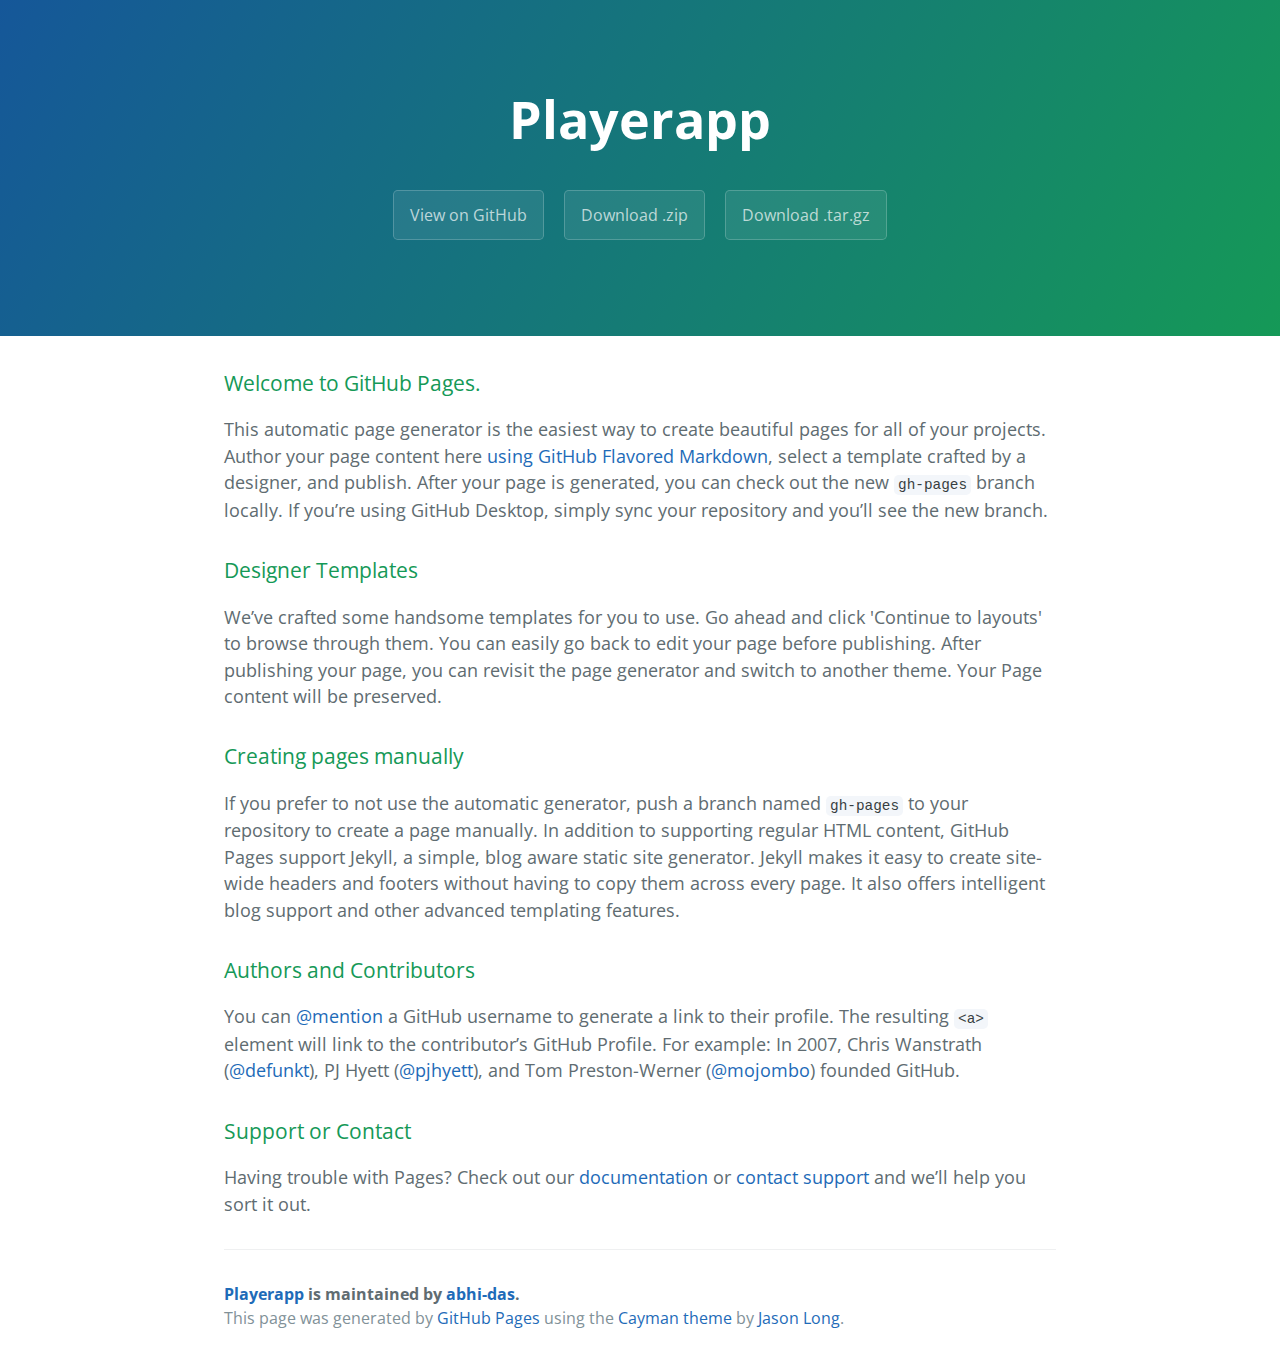
==== index.html @ 05977682 "Create gh-pages branch via GitHub" ====
<!DOCTYPE html>
<html lang="en-us">
  <head>
    <meta charset="UTF-8">
    <title>Playerapp by abhi-das</title>
    <meta name="viewport" content="width=device-width, initial-scale=1">
    <link rel="stylesheet" type="text/css" href="stylesheets/normalize.css" media="screen">
    <link href='https://fonts.googleapis.com/css?family=Open+Sans:400,700' rel='stylesheet' type='text/css'>
    <link rel="stylesheet" type="text/css" href="stylesheets/stylesheet.css" media="screen">
    <link rel="stylesheet" type="text/css" href="stylesheets/github-light.css" media="screen">
  </head>
  <body>
    <section class="page-header">
      <h1 class="project-name">Playerapp</h1>
      <h2 class="project-tagline"></h2>
      <a href="https://github.com/abhi-das/playerapp" class="btn">View on GitHub</a>
      <a href="https://github.com/abhi-das/playerapp/zipball/master" class="btn">Download .zip</a>
      <a href="https://github.com/abhi-das/playerapp/tarball/master" class="btn">Download .tar.gz</a>
    </section>

    <section class="main-content">
      <h3>
<a id="welcome-to-github-pages" class="anchor" href="#welcome-to-github-pages" aria-hidden="true"><span class="octicon octicon-link"></span></a>Welcome to GitHub Pages.</h3>

<p>This automatic page generator is the easiest way to create beautiful pages for all of your projects. Author your page content here <a href="https://guides.github.com/features/mastering-markdown/">using GitHub Flavored Markdown</a>, select a template crafted by a designer, and publish. After your page is generated, you can check out the new <code>gh-pages</code> branch locally. If you’re using GitHub Desktop, simply sync your repository and you’ll see the new branch.</p>

<h3>
<a id="designer-templates" class="anchor" href="#designer-templates" aria-hidden="true"><span class="octicon octicon-link"></span></a>Designer Templates</h3>

<p>We’ve crafted some handsome templates for you to use. Go ahead and click 'Continue to layouts' to browse through them. You can easily go back to edit your page before publishing. After publishing your page, you can revisit the page generator and switch to another theme. Your Page content will be preserved.</p>

<h3>
<a id="creating-pages-manually" class="anchor" href="#creating-pages-manually" aria-hidden="true"><span class="octicon octicon-link"></span></a>Creating pages manually</h3>

<p>If you prefer to not use the automatic generator, push a branch named <code>gh-pages</code> to your repository to create a page manually. In addition to supporting regular HTML content, GitHub Pages support Jekyll, a simple, blog aware static site generator. Jekyll makes it easy to create site-wide headers and footers without having to copy them across every page. It also offers intelligent blog support and other advanced templating features.</p>

<h3>
<a id="authors-and-contributors" class="anchor" href="#authors-and-contributors" aria-hidden="true"><span class="octicon octicon-link"></span></a>Authors and Contributors</h3>

<p>You can <a href="https://github.com/blog/821" class="user-mention">@mention</a> a GitHub username to generate a link to their profile. The resulting <code>&lt;a&gt;</code> element will link to the contributor’s GitHub Profile. For example: In 2007, Chris Wanstrath (<a href="https://github.com/defunkt" class="user-mention">@defunkt</a>), PJ Hyett (<a href="https://github.com/pjhyett" class="user-mention">@pjhyett</a>), and Tom Preston-Werner (<a href="https://github.com/mojombo" class="user-mention">@mojombo</a>) founded GitHub.</p>

<h3>
<a id="support-or-contact" class="anchor" href="#support-or-contact" aria-hidden="true"><span class="octicon octicon-link"></span></a>Support or Contact</h3>

<p>Having trouble with Pages? Check out our <a href="https://help.github.com/pages">documentation</a> or <a href="https://github.com/contact">contact support</a> and we’ll help you sort it out.</p>

      <footer class="site-footer">
        <span class="site-footer-owner"><a href="https://github.com/abhi-das/playerapp">Playerapp</a> is maintained by <a href="https://github.com/abhi-das">abhi-das</a>.</span>

        <span class="site-footer-credits">This page was generated by <a href="https://pages.github.com">GitHub Pages</a> using the <a href="https://github.com/jasonlong/cayman-theme">Cayman theme</a> by <a href="https://twitter.com/jasonlong">Jason Long</a>.</span>
      </footer>

    </section>

  
  </body>
</html>
---- stylesheets/stylesheet.css ----
* {
  box-sizing: border-box; }

body {
  padding: 0;
  margin: 0;
  font-family: "Open Sans", "Helvetica Neue", Helvetica, Arial, sans-serif;
  font-size: 16px;
  line-height: 1.5;
  color: #606c71; }

a {
  color: #1e6bb8;
  text-decoration: none; }
  a:hover {
    text-decoration: underline; }

.btn {
  display: inline-block;
  margin-bottom: 1rem;
  color: rgba(255, 255, 255, 0.7);
  background-color: rgba(255, 255, 255, 0.08);
  border-color: rgba(255, 255, 255, 0.2);
  border-style: solid;
  border-width: 1px;
  border-radius: 0.3rem;
  transition: color 0.2s, background-color 0.2s, border-color 0.2s; }
  .btn + .btn {
    margin-left: 1rem; }

.btn:hover {
  color: rgba(255, 255, 255, 0.8);
  text-decoration: none;
  background-color: rgba(255, 255, 255, 0.2);
  border-color: rgba(255, 255, 255, 0.3); }

@media screen and (min-width: 64em) {
  .btn {
    padding: 0.75rem 1rem; } }

@media screen and (min-width: 42em) and (max-width: 64em) {
  .btn {
    padding: 0.6rem 0.9rem;
    font-size: 0.9rem; } }

@media screen and (max-width: 42em) {
  .btn {
    display: block;
    width: 100%;
    padding: 0.75rem;
    font-size: 0.9rem; }
    .btn + .btn {
      margin-top: 1rem;
      margin-left: 0; } }

.page-header {
  color: #fff;
  text-align: center;
  background-color: #159957;
  background-image: linear-gradient(120deg, #155799, #159957); }

@media screen and (min-width: 64em) {
  .page-header {
    padding: 5rem 6rem; } }

@media screen and (min-width: 42em) and (max-width: 64em) {
  .page-header {
    padding: 3rem 4rem; } }

@media screen and (max-width: 42em) {
  .page-header {
    padding: 2rem 1rem; } }

.project-name {
  margin-top: 0;
  margin-bottom: 0.1rem; }

@media screen and (min-width: 64em) {
  .project-name {
    font-size: 3.25rem; } }

@media screen and (min-width: 42em) and (max-width: 64em) {
  .project-name {
    font-size: 2.25rem; } }

@media screen and (max-width: 42em) {
  .project-name {
    font-size: 1.75rem; } }

.project-tagline {
  margin-bottom: 2rem;
  font-weight: normal;
  opacity: 0.7; }

@media screen and (min-width: 64em) {
  .project-tagline {
    font-size: 1.25rem; } }

@media screen and (min-width: 42em) and (max-width: 64em) {
  .project-tagline {
    font-size: 1.15rem; } }

@media screen and (max-width: 42em) {
  .project-tagline {
    font-size: 1rem; } }

.main-content :first-child {
  margin-top: 0; }
.main-content img {
  max-width: 100%; }
.main-content h1, .main-content h2, .main-content h3, .main-content h4, .main-content h5, .main-content h6 {
  margin-top: 2rem;
  margin-bottom: 1rem;
  font-weight: normal;
  color: #159957; }
.main-content p {
  margin-bottom: 1em; }
.main-content code {
  padding: 2px 4px;
  font-family: Consolas, "Liberation Mono", Menlo, Courier, monospace;
  font-size: 0.9rem;
  color: #383e41;
  background-color: #f3f6fa;
  border-radius: 0.3rem; }
.main-content pre {
  padding: 0.8rem;
  margin-top: 0;
  margin-bottom: 1rem;
  font: 1rem Consolas, "Liberation Mono", Menlo, Courier, monospace;
  color: #567482;
  word-wrap: normal;
  background-color: #f3f6fa;
  border: solid 1px #dce6f0;
  border-radius: 0.3rem; }
  .main-content pre > code {
    padding: 0;
    margin: 0;
    font-size: 0.9rem;
    color: #567482;
    word-break: normal;
    white-space: pre;
    background: transparent;
    border: 0; }
.main-content .highlight {
  margin-bottom: 1rem; }
  .main-content .highlight pre {
    margin-bottom: 0;
    word-break: normal; }
.main-content .highlight pre, .main-content pre {
  padding: 0.8rem;
  overflow: auto;
  font-size: 0.9rem;
  line-height: 1.45;
  border-radius: 0.3rem; }
.main-content pre code, .main-content pre tt {
  display: inline;
  max-width: initial;
  padding: 0;
  margin: 0;
  overflow: initial;
  line-height: inherit;
  word-wrap: normal;
  background-color: transparent;
  border: 0; }
  .main-content pre code:before, .main-content pre code:after, .main-content pre tt:before, .main-content pre tt:after {
    content: normal; }
.main-content ul, .main-content ol {
  margin-top: 0; }
.main-content blockquote {
  padding: 0 1rem;
  margin-left: 0;
  color: #819198;
  border-left: 0.3rem solid #dce6f0; }
  .main-content blockquote > :first-child {
    margin-top: 0; }
  .main-content blockquote > :last-child {
    margin-bottom: 0; }
.main-content table {
  display: block;
  width: 100%;
  overflow: auto;
  word-break: normal;
  word-break: keep-all; }
  .main-content table th {
    font-weight: bold; }
  .main-content table th, .main-content table td {
    padding: 0.5rem 1rem;
    border: 1px solid #e9ebec; }
.main-content dl {
  padding: 0; }
  .main-content dl dt {
    padding: 0;
    margin-top: 1rem;
    font-size: 1rem;
    font-weight: bold; }
  .main-content dl dd {
    padding: 0;
    margin-bottom: 1rem; }
.main-content hr {
  height: 2px;
  padding: 0;
  margin: 1rem 0;
  background-color: #eff0f1;
  border: 0; }

@media screen and (min-width: 64em) {
  .main-content {
    max-width: 64rem;
    padding: 2rem 6rem;
    margin: 0 auto;
    font-size: 1.1rem; } }

@media screen and (min-width: 42em) and (max-width: 64em) {
  .main-content {
    padding: 2rem 4rem;
    font-size: 1.1rem; } }

@media screen and (max-width: 42em) {
  .main-content {
    padding: 2rem 1rem;
    font-size: 1rem; } }

.site-footer {
  padding-top: 2rem;
  margin-top: 2rem;
  border-top: solid 1px #eff0f1; }

.site-footer-owner {
  display: block;
  font-weight: bold; }

.site-footer-credits {
  color: #819198; }

@media screen and (min-width: 64em) {
  .site-footer {
    font-size: 1rem; } }

@media screen and (min-width: 42em) and (max-width: 64em) {
  .site-footer {
    font-size: 1rem; } }

@media screen and (max-width: 42em) {
  .site-footer {
    font-size: 0.9rem; } }
---- stylesheets/github-light.css ----
/*
   Copyright 2014 GitHub Inc.

   Licensed under the Apache License, Version 2.0 (the "License");
   you may not use this file except in compliance with the License.
   You may obtain a copy of the License at

       http://www.apache.org/licenses/LICENSE-2.0

   Unless required by applicable law or agreed to in writing, software
   distributed under the License is distributed on an "AS IS" BASIS,
   WITHOUT WARRANTIES OR CONDITIONS OF ANY KIND, either express or implied.
   See the License for the specific language governing permissions and
   limitations under the License.

*/

.pl-c /* comment */ {
  color: #969896;
}

.pl-c1      /* constant, markup.raw, meta.diff.header, meta.module-reference, meta.property-name, support, support.constant, support.variable, variable.other.constant */,
.pl-s .pl-v /* string variable */ {
  color: #0086b3;
}

.pl-e  /* entity */,
.pl-en /* entity.name */ {
  color: #795da3;
}

.pl-s .pl-s1 /* string source */,
.pl-smi      /* storage.modifier.import, storage.modifier.package, storage.type.java, variable.other, variable.parameter.function */ {
  color: #333;
}

.pl-ent /* entity.name.tag */ {
  color: #63a35c;
}

.pl-k /* keyword, storage, storage.type */ {
  color: #a71d5d;
}

.pl-pds              /* punctuation.definition.string, string.regexp.character-class */,
.pl-s                /* string */,
.pl-s .pl-pse .pl-s1 /* string punctuation.section.embedded source */,
.pl-sr               /* string.regexp */,
.pl-sr .pl-cce       /* string.regexp constant.character.escape */,
.pl-sr .pl-sra       /* string.regexp string.regexp.arbitrary-repitition */,
.pl-sr .pl-sre       /* string.regexp source.ruby.embedded */ {
  color: #183691;
}

.pl-v /* variable */ {
  color: #ed6a43;
}

.pl-id /* invalid.deprecated */ {
  color: #b52a1d;
}

.pl-ii /* invalid.illegal */ {
  background-color: #b52a1d;
  color: #f8f8f8;
}

.pl-sr .pl-cce /* string.regexp constant.character.escape */ {
  color: #63a35c;
  font-weight: bold;
}

.pl-ml /* markup.list */ {
  color: #693a17;
}

.pl-mh        /* markup.heading */,
.pl-mh .pl-en /* markup.heading entity.name */,
.pl-ms        /* meta.separator */ {
  color: #1d3e81;
  font-weight: bold;
}

.pl-mq /* markup.quote */ {
  color: #008080;
}

.pl-mi /* markup.italic */ {
  color: #333;
  font-style: italic;
}

.pl-mb /* markup.bold */ {
  color: #333;
  font-weight: bold;
}

.pl-md /* markup.deleted, meta.diff.header.from-file */ {
  background-color: #ffecec;
  color: #bd2c00;
}

.pl-mi1 /* markup.inserted, meta.diff.header.to-file */ {
  background-color: #eaffea;
  color: #55a532;
}

.pl-mdr /* meta.diff.range */ {
  color: #795da3;
  font-weight: bold;
}

.pl-mo /* meta.output */ {
  color: #1d3e81;
}
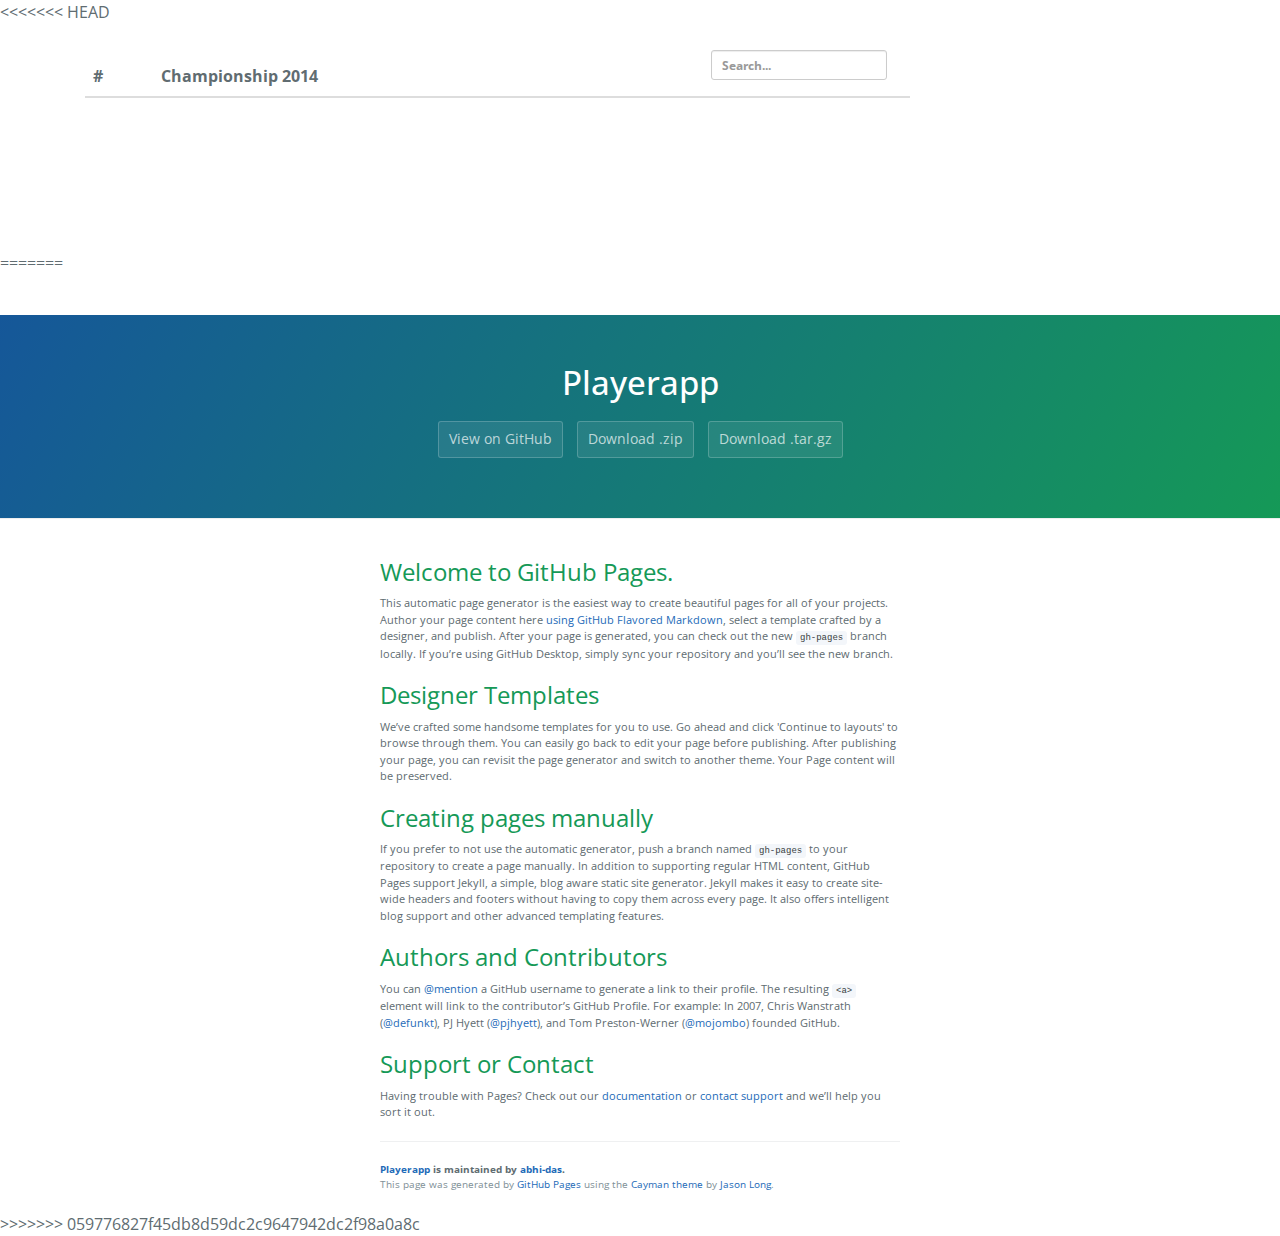
==== commit f5d9e0d4: "added css folder" ====
--- a/index.html
+++ b/index.html
@@ -1,3 +1,22 @@
+<<<<<<< HEAD
+<!doctype html>
+<html ng-app="countryApp">
+<head>
+ <meta chartset="utf-8" />
+ <link rel="stylesheet" href="css/bootstrap.min.css" media="all"/>
+ <link rel="stylesheet" href="css/styles.css" media="all"/>
+ <title>Championship</title>
+</head>
+<body>
+ <div class="ts" ng-view> Test </div>
+ <script src="lib/angular.js"></script>
+ <script src="lib/angular-route.js"></script>
+ <script src="lib/angular-animate.js" ></script>
+ <script src="app.js"></script>
+ <script src="scripts/services.js"></script>
+ <script src="scripts/controllers.js"></script>
+</body>
+=======
 <!DOCTYPE html>
 <html lang="en-us">
   <head>
@@ -54,4 +73,5 @@
 
   
   </body>
+>>>>>>> 059776827f45db8d59dc2c9647942dc2f98a0a8c
 </html>
--- a/css/styles.css
+++ b/css/styles.css
@@ -0,0 +1,67 @@
+.ts{
+	margin-top: 10px;
+}
+/**** Drv Bio Styles ****/
+.player-info{
+	overflow: hidden;
+}
+
+.drv-bio {
+  position:relative;
+  -webkit-transform: translate3d(0,0,0); /* Chrome, Safari, Opera */
+  transform: translate3d(0,0,0,);
+  -webkit-backface-visibility: hidden;
+  backface-visibility: hidden;
+  -webkit-perspective: 1000;
+  perspective: 1000;
+  cursor: pointer;
+}
+
+.drv-bio.ng-hide-add,
+.drv-bio.ng-hide-remove {
+  display:block!important;
+}
+
+.drv-bio.ng-hide-remove.ng-hide-remove-active {
+  -webkit-animation:0.5s slide-up;
+  animation:0.5s slide-up;
+}
+
+.drv-bio.ng-hide-add.ng-hide-add-active {
+  -webkit-animation:0.5s slide-down;
+  animation:0.5s slide-down;
+}
+
+.drv-bio.ng-hide {
+  display:block!important;
+  margin-left: -30%;
+}
+
+
+/* Chrome, Safari, Opera */
+@-webkit-keyframes slide-up
+{
+  0%   {margin-left:-30%;}
+  100%  {margin-left:0%;}
+}
+
+/* Standard syntax */
+@keyframes slide-up
+{
+  0%   {margin-left:-30%;}
+  100%  {margin-left:0%;}
+}
+
+/* Chrome, Safari, Opera */
+@-webkit-keyframes slide-down
+{
+  0%  {margin-left:0%;}
+  100%   {margin-left:-30%;}
+}
+
+/* Standard syntax */
+@keyframes slide-down
+{
+  0%  {margin-left:0%;}
+  100%   {margin-left:-30%;}
+}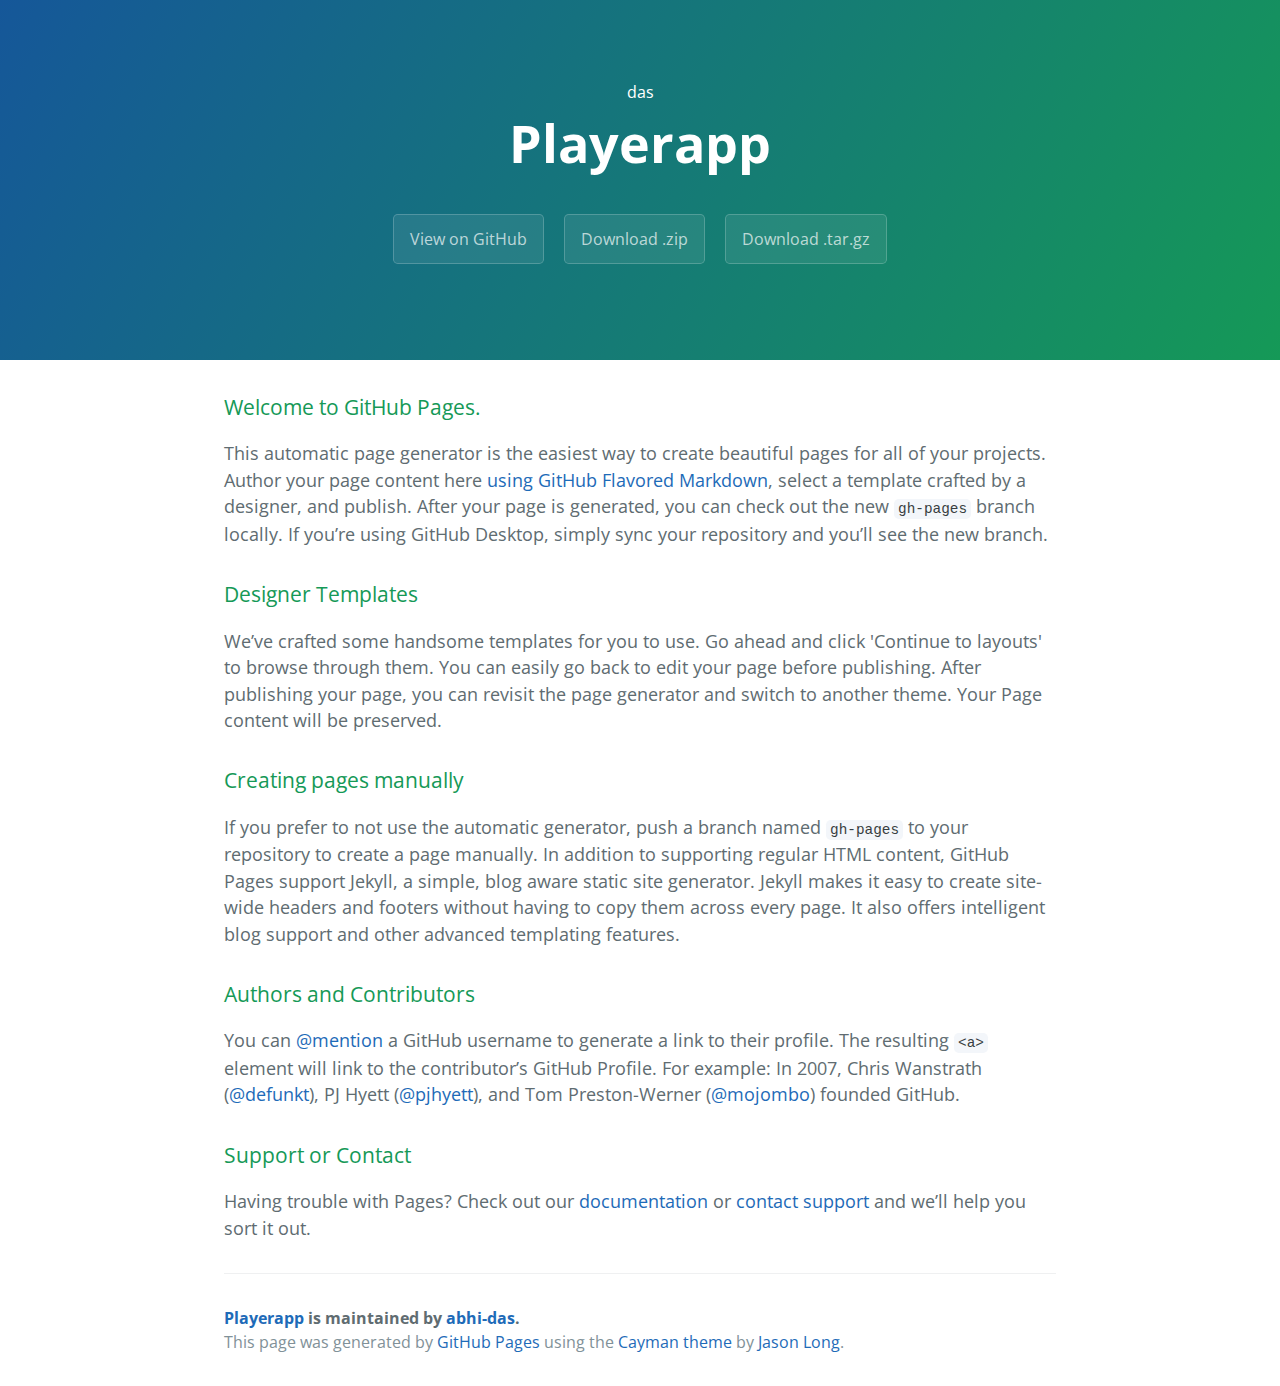
==== commit 8cd83fdf: "Update index.html" ====
--- a/index.html
+++ b/index.html
@@ -1,22 +1,3 @@
-<<<<<<< HEAD
-<!doctype html>
-<html ng-app="countryApp">
-<head>
- <meta chartset="utf-8" />
- <link rel="stylesheet" href="css/bootstrap.min.css" media="all"/>
- <link rel="stylesheet" href="css/styles.css" media="all"/>
- <title>Championship</title>
-</head>
-<body>
- <div class="ts" ng-view> Test </div>
- <script src="lib/angular.js"></script>
- <script src="lib/angular-route.js"></script>
- <script src="lib/angular-animate.js" ></script>
- <script src="app.js"></script>
- <script src="scripts/services.js"></script>
- <script src="scripts/controllers.js"></script>
-</body>
-=======
 <!DOCTYPE html>
 <html lang="en-us">
   <head>
@@ -29,7 +10,7 @@
     <link rel="stylesheet" type="text/css" href="stylesheets/github-light.css" media="screen">
   </head>
   <body>
-    <section class="page-header">
+    <section class="page-header">das
       <h1 class="project-name">Playerapp</h1>
       <h2 class="project-tagline"></h2>
       <a href="https://github.com/abhi-das/playerapp" class="btn">View on GitHub</a>
@@ -73,5 +54,4 @@
 
   
   </body>
->>>>>>> 059776827f45db8d59dc2c9647942dc2f98a0a8c
 </html>
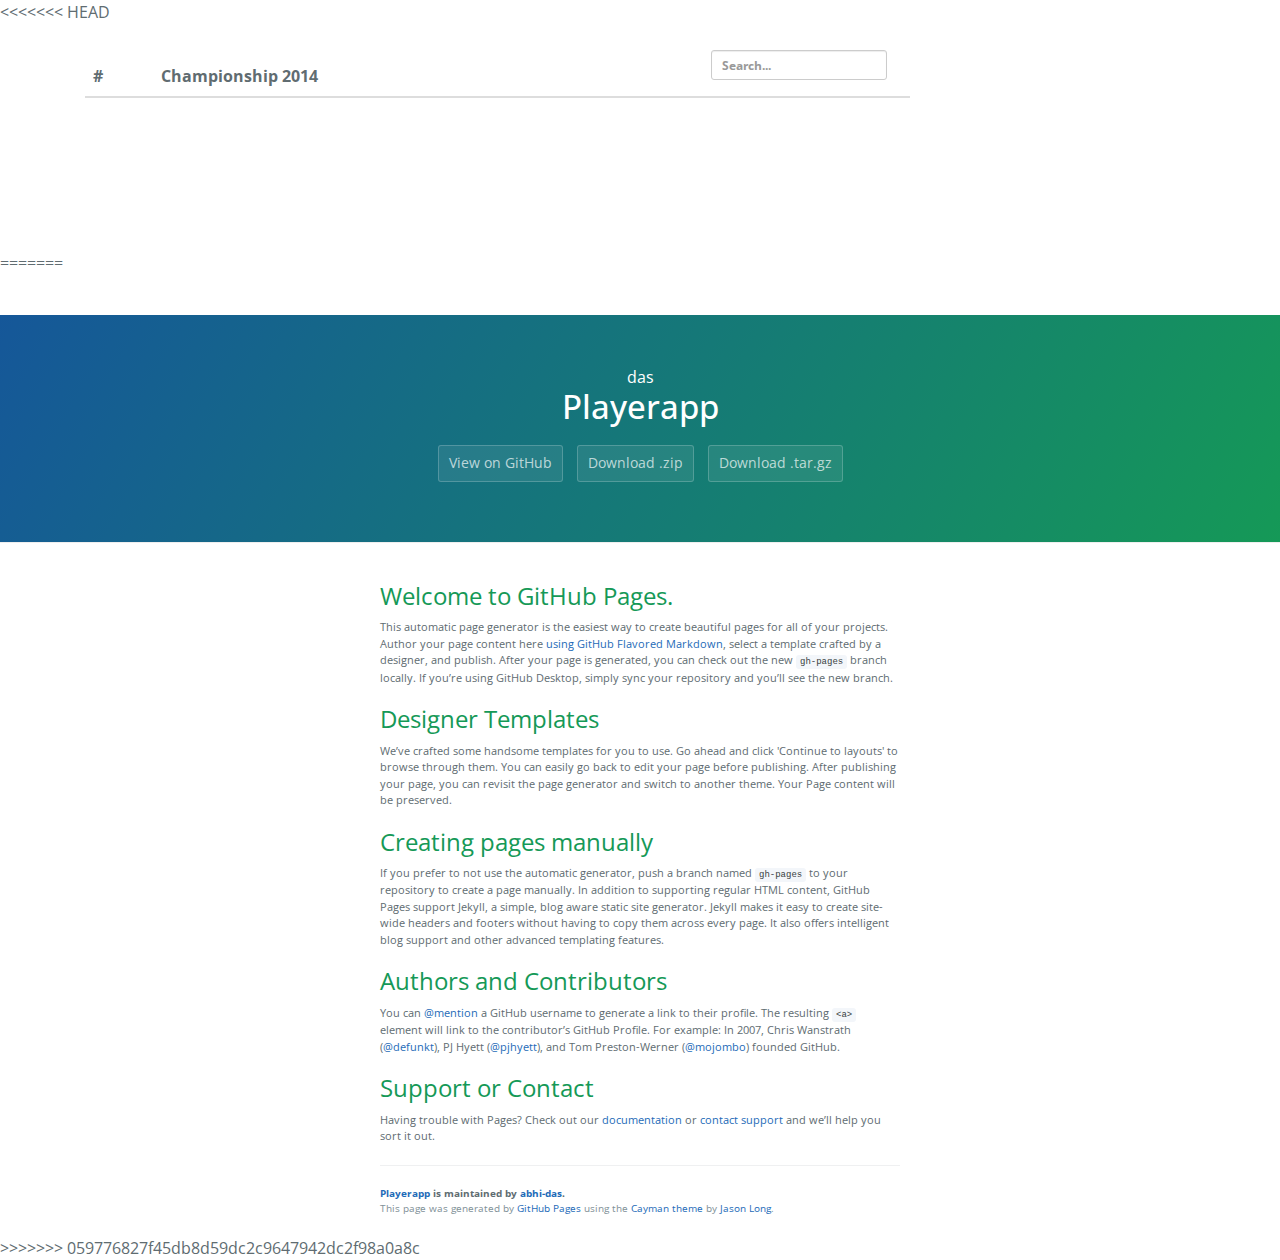
==== commit e6f1581d: "Merge pull request #7 from abhi-das/gh-pages" ====
--- a/index.html
+++ b/index.html
@@ -1,3 +1,22 @@
+<<<<<<< HEAD
+<!doctype html>
+<html ng-app="countryApp">
+<head>
+ <meta chartset="utf-8" />
+ <link rel="stylesheet" href="css/bootstrap.min.css" media="all"/>
+ <link rel="stylesheet" href="css/styles.css" media="all"/>
+ <title>Championship</title>
+</head>
+<body>
+ <div class="ts" ng-view> Test </div>
+ <script src="lib/angular.js"></script>
+ <script src="lib/angular-route.js"></script>
+ <script src="lib/angular-animate.js" ></script>
+ <script src="app.js"></script>
+ <script src="scripts/services.js"></script>
+ <script src="scripts/controllers.js"></script>
+</body>
+=======
 <!DOCTYPE html>
 <html lang="en-us">
   <head>
@@ -54,4 +73,5 @@
 
   
   </body>
+>>>>>>> 059776827f45db8d59dc2c9647942dc2f98a0a8c
 </html>
--- a/css/styles.css
+++ b/css/styles.css
@@ -0,0 +1,67 @@
+.ts{
+	margin-top: 10px;
+}
+/**** Drv Bio Styles ****/
+.player-info{
+	overflow: hidden;
+}
+
+.drv-bio {
+  position:relative;
+  -webkit-transform: translate3d(0,0,0); /* Chrome, Safari, Opera */
+  transform: translate3d(0,0,0,);
+  -webkit-backface-visibility: hidden;
+  backface-visibility: hidden;
+  -webkit-perspective: 1000;
+  perspective: 1000;
+  cursor: pointer;
+}
+
+.drv-bio.ng-hide-add,
+.drv-bio.ng-hide-remove {
+  display:block!important;
+}
+
+.drv-bio.ng-hide-remove.ng-hide-remove-active {
+  -webkit-animation:0.5s slide-up;
+  animation:0.5s slide-up;
+}
+
+.drv-bio.ng-hide-add.ng-hide-add-active {
+  -webkit-animation:0.5s slide-down;
+  animation:0.5s slide-down;
+}
+
+.drv-bio.ng-hide {
+  display:block!important;
+  margin-left: -30%;
+}
+
+
+/* Chrome, Safari, Opera */
+@-webkit-keyframes slide-up
+{
+  0%   {margin-left:-30%;}
+  100%  {margin-left:0%;}
+}
+
+/* Standard syntax */
+@keyframes slide-up
+{
+  0%   {margin-left:-30%;}
+  100%  {margin-left:0%;}
+}
+
+/* Chrome, Safari, Opera */
+@-webkit-keyframes slide-down
+{
+  0%  {margin-left:0%;}
+  100%   {margin-left:-30%;}
+}
+
+/* Standard syntax */
+@keyframes slide-down
+{
+  0%  {margin-left:0%;}
+  100%   {margin-left:-30%;}
+}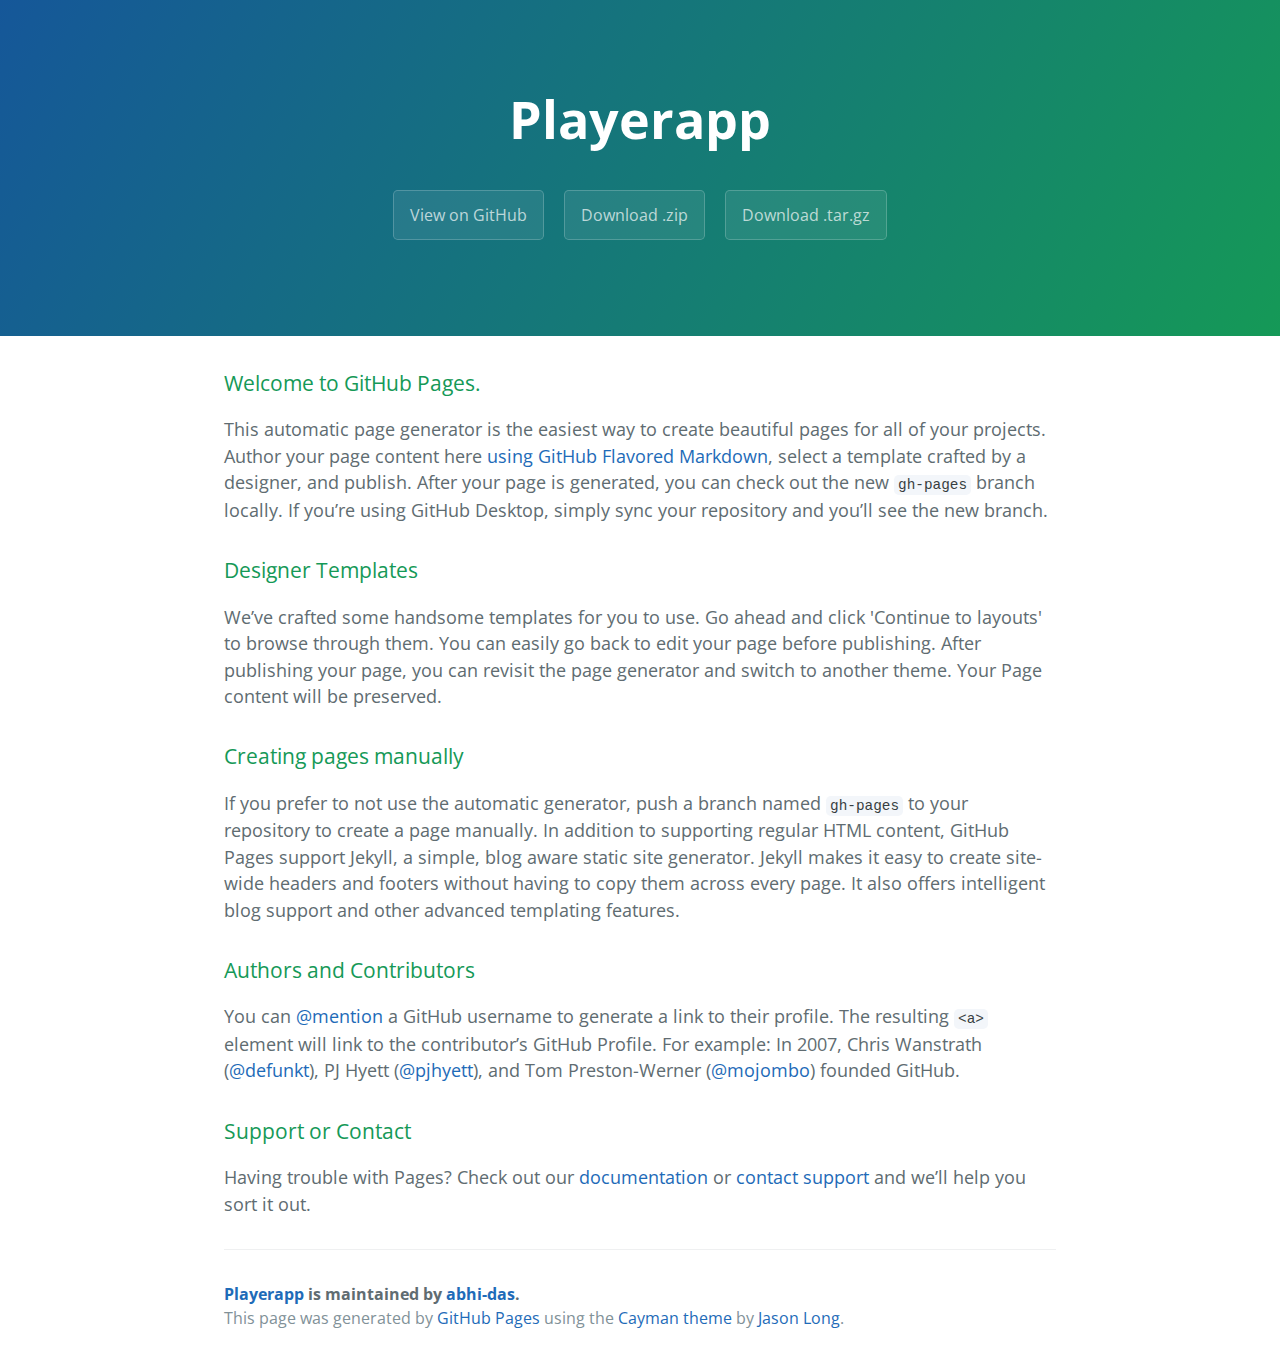
==== commit 6e2f27f9: "Create gh-pages branch via GitHub" ====
--- a/index.html
+++ b/index.html
@@ -1,22 +1,3 @@
-<<<<<<< HEAD
-<!doctype html>
-<html ng-app="countryApp">
-<head>
- <meta chartset="utf-8" />
- <link rel="stylesheet" href="css/bootstrap.min.css" media="all"/>
- <link rel="stylesheet" href="css/styles.css" media="all"/>
- <title>Championship</title>
-</head>
-<body>
- <div class="ts" ng-view> Test </div>
- <script src="lib/angular.js"></script>
- <script src="lib/angular-route.js"></script>
- <script src="lib/angular-animate.js" ></script>
- <script src="app.js"></script>
- <script src="scripts/services.js"></script>
- <script src="scripts/controllers.js"></script>
-</body>
-=======
 <!DOCTYPE html>
 <html lang="en-us">
   <head>
@@ -29,7 +10,7 @@
     <link rel="stylesheet" type="text/css" href="stylesheets/github-light.css" media="screen">
   </head>
   <body>
-    <section class="page-header">das
+    <section class="page-header">
       <h1 class="project-name">Playerapp</h1>
       <h2 class="project-tagline"></h2>
       <a href="https://github.com/abhi-das/playerapp" class="btn">View on GitHub</a>
@@ -73,5 +54,4 @@
 
   
   </body>
->>>>>>> 059776827f45db8d59dc2c9647942dc2f98a0a8c
 </html>
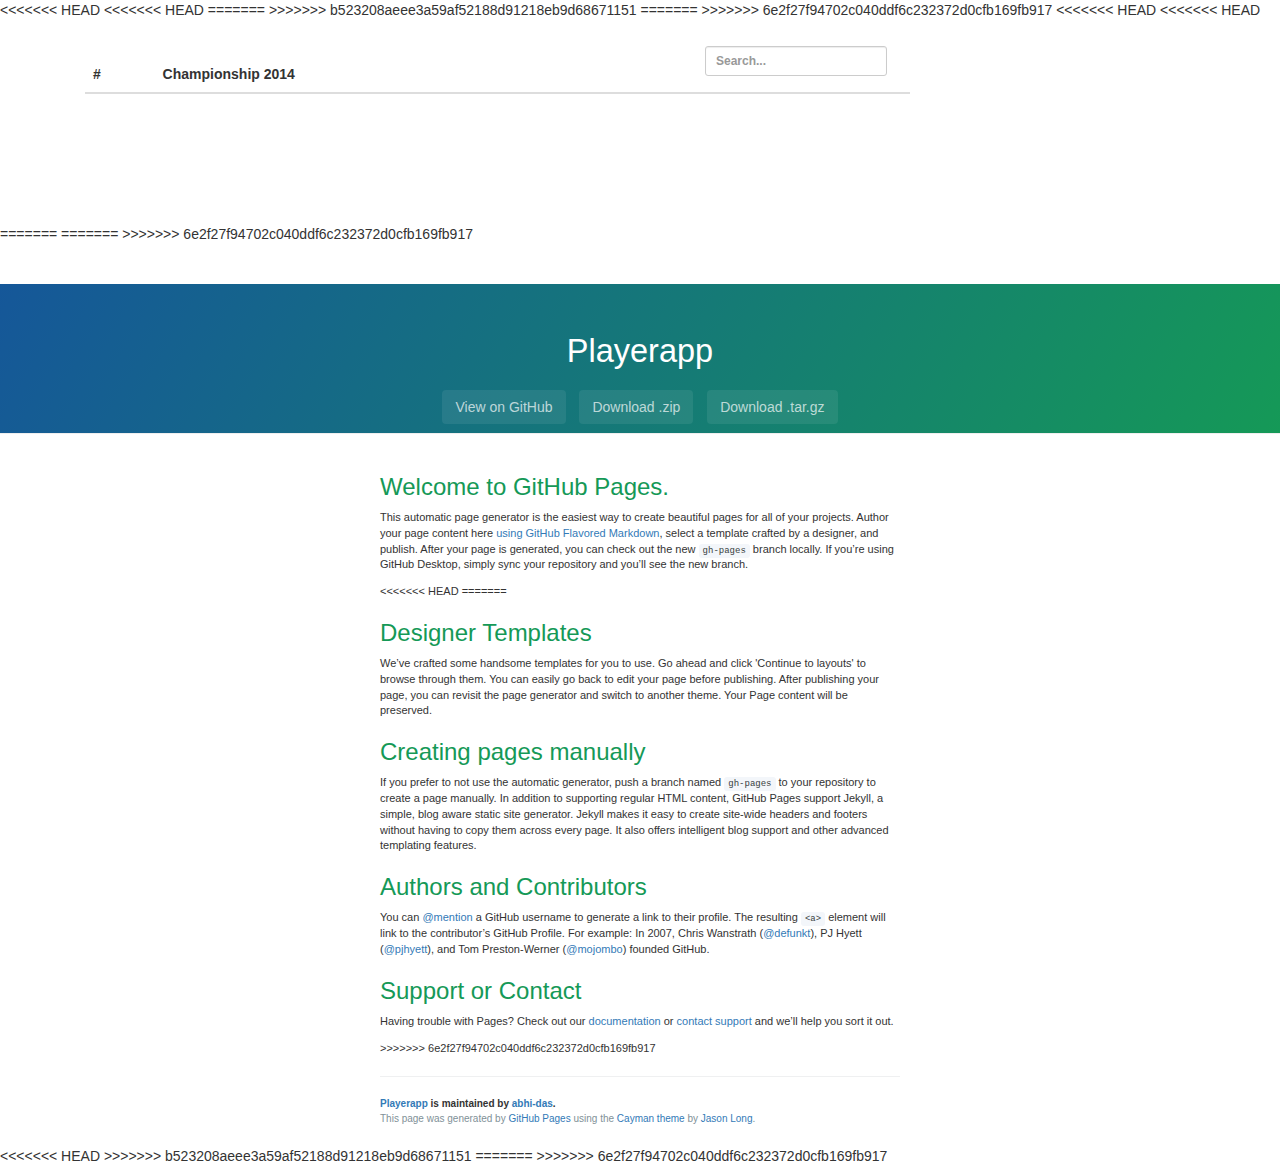
==== commit 872f3669: "files updates" ====
--- a/index.html
+++ b/index.html
@@ -1,5 +1,13 @@
 <!DOCTYPE html>
+<<<<<<< HEAD
+<<<<<<< HEAD
+<html lang="en-us" ng-app="countryApp">
+=======
 <html lang="en-us">
+>>>>>>> b523208aeee3a59af52188d91218eb9d68671151
+=======
+<html lang="en-us">
+>>>>>>> 6e2f27f94702c040ddf6c232372d0cfb169fb917
   <head>
     <meta charset="UTF-8">
     <title>Playerapp by abhi-das</title>
@@ -8,6 +16,22 @@
     <link href='https://fonts.googleapis.com/css?family=Open+Sans:400,700' rel='stylesheet' type='text/css'>
     <link rel="stylesheet" type="text/css" href="stylesheets/stylesheet.css" media="screen">
     <link rel="stylesheet" type="text/css" href="stylesheets/github-light.css" media="screen">
+<<<<<<< HEAD
+<<<<<<< HEAD
+    <link rel="stylesheet" href="css/bootstrap.min.css" media="all"/>
+    <link rel="stylesheet" href="css/styles.css" media="all"/>
+  </head>
+  <body>
+   <div class="ts" ng-view> Test </div>
+   <script src="lib/angular.js"></script>
+   <script src="lib/angular-route.js"></script>
+   <script src="lib/angular-animate.js" ></script>
+   <script src="app.js"></script>
+   <script src="scripts/services.js"></script>
+   <script src="scripts/controllers.js"></script>
+=======
+=======
+>>>>>>> 6e2f27f94702c040ddf6c232372d0cfb169fb917
   </head>
   <body>
     <section class="page-header">
@@ -24,6 +48,8 @@
 
 <p>This automatic page generator is the easiest way to create beautiful pages for all of your projects. Author your page content here <a href="https://guides.github.com/features/mastering-markdown/">using GitHub Flavored Markdown</a>, select a template crafted by a designer, and publish. After your page is generated, you can check out the new <code>gh-pages</code> branch locally. If you’re using GitHub Desktop, simply sync your repository and you’ll see the new branch.</p>
 
+<<<<<<< HEAD
+=======
 <h3>
 <a id="designer-templates" class="anchor" href="#designer-templates" aria-hidden="true"><span class="octicon octicon-link"></span></a>Designer Templates</h3>
 
@@ -44,6 +70,7 @@
 
 <p>Having trouble with Pages? Check out our <a href="https://help.github.com/pages">documentation</a> or <a href="https://github.com/contact">contact support</a> and we’ll help you sort it out.</p>
 
+>>>>>>> 6e2f27f94702c040ddf6c232372d0cfb169fb917
       <footer class="site-footer">
         <span class="site-footer-owner"><a href="https://github.com/abhi-das/playerapp">Playerapp</a> is maintained by <a href="https://github.com/abhi-das">abhi-das</a>.</span>
 
@@ -53,5 +80,9 @@
     </section>
 
   
+<<<<<<< HEAD
+>>>>>>> b523208aeee3a59af52188d91218eb9d68671151
+=======
+>>>>>>> 6e2f27f94702c040ddf6c232372d0cfb169fb917
   </body>
 </html>
--- a/css/styles.css
+++ b/css/styles.css
@@ -0,0 +1,67 @@
+.ts{
+	margin-top: 10px;
+}
+/**** Drv Bio Styles ****/
+.player-info{
+	overflow: hidden;
+}
+
+.drv-bio {
+  position:relative;
+  -webkit-transform: translate3d(0,0,0); /* Chrome, Safari, Opera */
+  transform: translate3d(0,0,0,);
+  -webkit-backface-visibility: hidden;
+  backface-visibility: hidden;
+  -webkit-perspective: 1000;
+  perspective: 1000;
+  cursor: pointer;
+}
+
+.drv-bio.ng-hide-add,
+.drv-bio.ng-hide-remove {
+  display:block!important;
+}
+
+.drv-bio.ng-hide-remove.ng-hide-remove-active {
+  -webkit-animation:0.5s slide-up;
+  animation:0.5s slide-up;
+}
+
+.drv-bio.ng-hide-add.ng-hide-add-active {
+  -webkit-animation:0.5s slide-down;
+  animation:0.5s slide-down;
+}
+
+.drv-bio.ng-hide {
+  display:block!important;
+  margin-left: -30%;
+}
+
+
+/* Chrome, Safari, Opera */
+@-webkit-keyframes slide-up
+{
+  0%   {margin-left:-30%;}
+  100%  {margin-left:0%;}
+}
+
+/* Standard syntax */
+@keyframes slide-up
+{
+  0%   {margin-left:-30%;}
+  100%  {margin-left:0%;}
+}
+
+/* Chrome, Safari, Opera */
+@-webkit-keyframes slide-down
+{
+  0%  {margin-left:0%;}
+  100%   {margin-left:-30%;}
+}
+
+/* Standard syntax */
+@keyframes slide-down
+{
+  0%  {margin-left:0%;}
+  100%   {margin-left:-30%;}
+}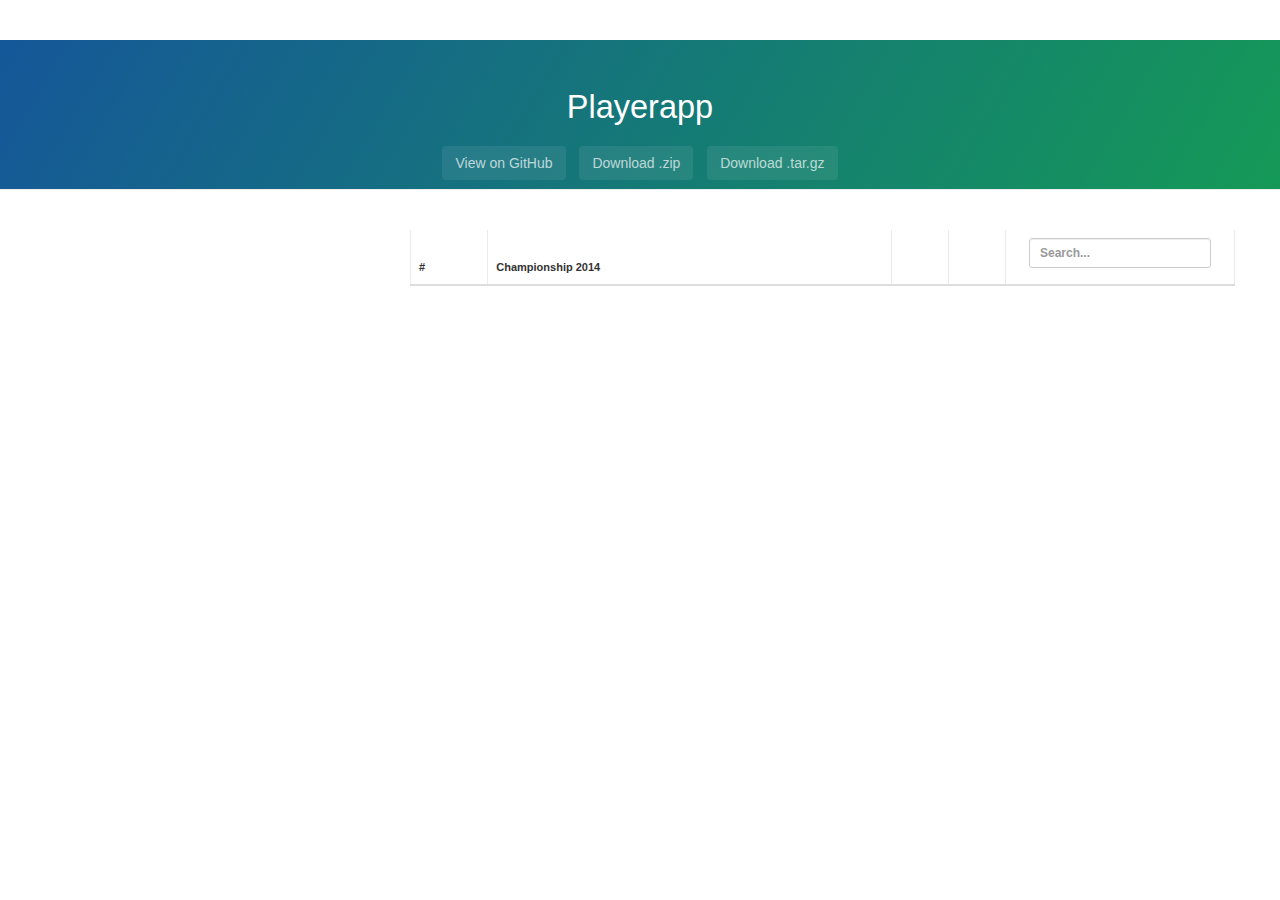
==== commit cd1ccc20: "Updated index page" ====
--- a/index.html
+++ b/index.html
@@ -1,13 +1,5 @@
 <!DOCTYPE html>
-<<<<<<< HEAD
-<<<<<<< HEAD
 <html lang="en-us" ng-app="countryApp">
-=======
-<html lang="en-us">
->>>>>>> b523208aeee3a59af52188d91218eb9d68671151
-=======
-<html lang="en-us">
->>>>>>> 6e2f27f94702c040ddf6c232372d0cfb169fb917
   <head>
     <meta charset="UTF-8">
     <title>Playerapp by abhi-das</title>
@@ -16,22 +8,8 @@
     <link href='https://fonts.googleapis.com/css?family=Open+Sans:400,700' rel='stylesheet' type='text/css'>
     <link rel="stylesheet" type="text/css" href="stylesheets/stylesheet.css" media="screen">
     <link rel="stylesheet" type="text/css" href="stylesheets/github-light.css" media="screen">
-<<<<<<< HEAD
-<<<<<<< HEAD
     <link rel="stylesheet" href="css/bootstrap.min.css" media="all"/>
     <link rel="stylesheet" href="css/styles.css" media="all"/>
-  </head>
-  <body>
-   <div class="ts" ng-view> Test </div>
-   <script src="lib/angular.js"></script>
-   <script src="lib/angular-route.js"></script>
-   <script src="lib/angular-animate.js" ></script>
-   <script src="app.js"></script>
-   <script src="scripts/services.js"></script>
-   <script src="scripts/controllers.js"></script>
-=======
-=======
->>>>>>> 6e2f27f94702c040ddf6c232372d0cfb169fb917
   </head>
   <body>
     <section class="page-header">
@@ -41,48 +19,14 @@
       <a href="https://github.com/abhi-das/playerapp/zipball/master" class="btn">Download .zip</a>
       <a href="https://github.com/abhi-das/playerapp/tarball/master" class="btn">Download .tar.gz</a>
     </section>
-
     <section class="main-content">
-      <h3>
-<a id="welcome-to-github-pages" class="anchor" href="#welcome-to-github-pages" aria-hidden="true"><span class="octicon octicon-link"></span></a>Welcome to GitHub Pages.</h3>
-
-<p>This automatic page generator is the easiest way to create beautiful pages for all of your projects. Author your page content here <a href="https://guides.github.com/features/mastering-markdown/">using GitHub Flavored Markdown</a>, select a template crafted by a designer, and publish. After your page is generated, you can check out the new <code>gh-pages</code> branch locally. If you’re using GitHub Desktop, simply sync your repository and you’ll see the new branch.</p>
-
-<<<<<<< HEAD
-=======
-<h3>
-<a id="designer-templates" class="anchor" href="#designer-templates" aria-hidden="true"><span class="octicon octicon-link"></span></a>Designer Templates</h3>
-
-<p>We’ve crafted some handsome templates for you to use. Go ahead and click 'Continue to layouts' to browse through them. You can easily go back to edit your page before publishing. After publishing your page, you can revisit the page generator and switch to another theme. Your Page content will be preserved.</p>
-
-<h3>
-<a id="creating-pages-manually" class="anchor" href="#creating-pages-manually" aria-hidden="true"><span class="octicon octicon-link"></span></a>Creating pages manually</h3>
-
-<p>If you prefer to not use the automatic generator, push a branch named <code>gh-pages</code> to your repository to create a page manually. In addition to supporting regular HTML content, GitHub Pages support Jekyll, a simple, blog aware static site generator. Jekyll makes it easy to create site-wide headers and footers without having to copy them across every page. It also offers intelligent blog support and other advanced templating features.</p>
-
-<h3>
-<a id="authors-and-contributors" class="anchor" href="#authors-and-contributors" aria-hidden="true"><span class="octicon octicon-link"></span></a>Authors and Contributors</h3>
-
-<p>You can <a href="https://github.com/blog/821" class="user-mention">@mention</a> a GitHub username to generate a link to their profile. The resulting <code>&lt;a&gt;</code> element will link to the contributor’s GitHub Profile. For example: In 2007, Chris Wanstrath (<a href="https://github.com/defunkt" class="user-mention">@defunkt</a>), PJ Hyett (<a href="https://github.com/pjhyett" class="user-mention">@pjhyett</a>), and Tom Preston-Werner (<a href="https://github.com/mojombo" class="user-mention">@mojombo</a>) founded GitHub.</p>
-
-<h3>
-<a id="support-or-contact" class="anchor" href="#support-or-contact" aria-hidden="true"><span class="octicon octicon-link"></span></a>Support or Contact</h3>
-
-<p>Having trouble with Pages? Check out our <a href="https://help.github.com/pages">documentation</a> or <a href="https://github.com/contact">contact support</a> and we’ll help you sort it out.</p>
-
->>>>>>> 6e2f27f94702c040ddf6c232372d0cfb169fb917
-      <footer class="site-footer">
-        <span class="site-footer-owner"><a href="https://github.com/abhi-das/playerapp">Playerapp</a> is maintained by <a href="https://github.com/abhi-das">abhi-das</a>.</span>
-
-        <span class="site-footer-credits">This page was generated by <a href="https://pages.github.com">GitHub Pages</a> using the <a href="https://github.com/jasonlong/cayman-theme">Cayman theme</a> by <a href="https://twitter.com/jasonlong">Jason Long</a>.</span>
-      </footer>
-
+      <div class="ts" ng-view> Test </div>
     </section>
-
-  
-<<<<<<< HEAD
->>>>>>> b523208aeee3a59af52188d91218eb9d68671151
-=======
->>>>>>> 6e2f27f94702c040ddf6c232372d0cfb169fb917
+    <script src="lib/angular.js"></script>
+    <script src="lib/angular-route.js"></script>
+    <script src="lib/angular-animate.js" ></script>
+    <script src="app.js"></script>
+    <script src="scripts/services.js"></script>
+    <script src="scripts/controllers.js"></script>
   </body>
 </html>
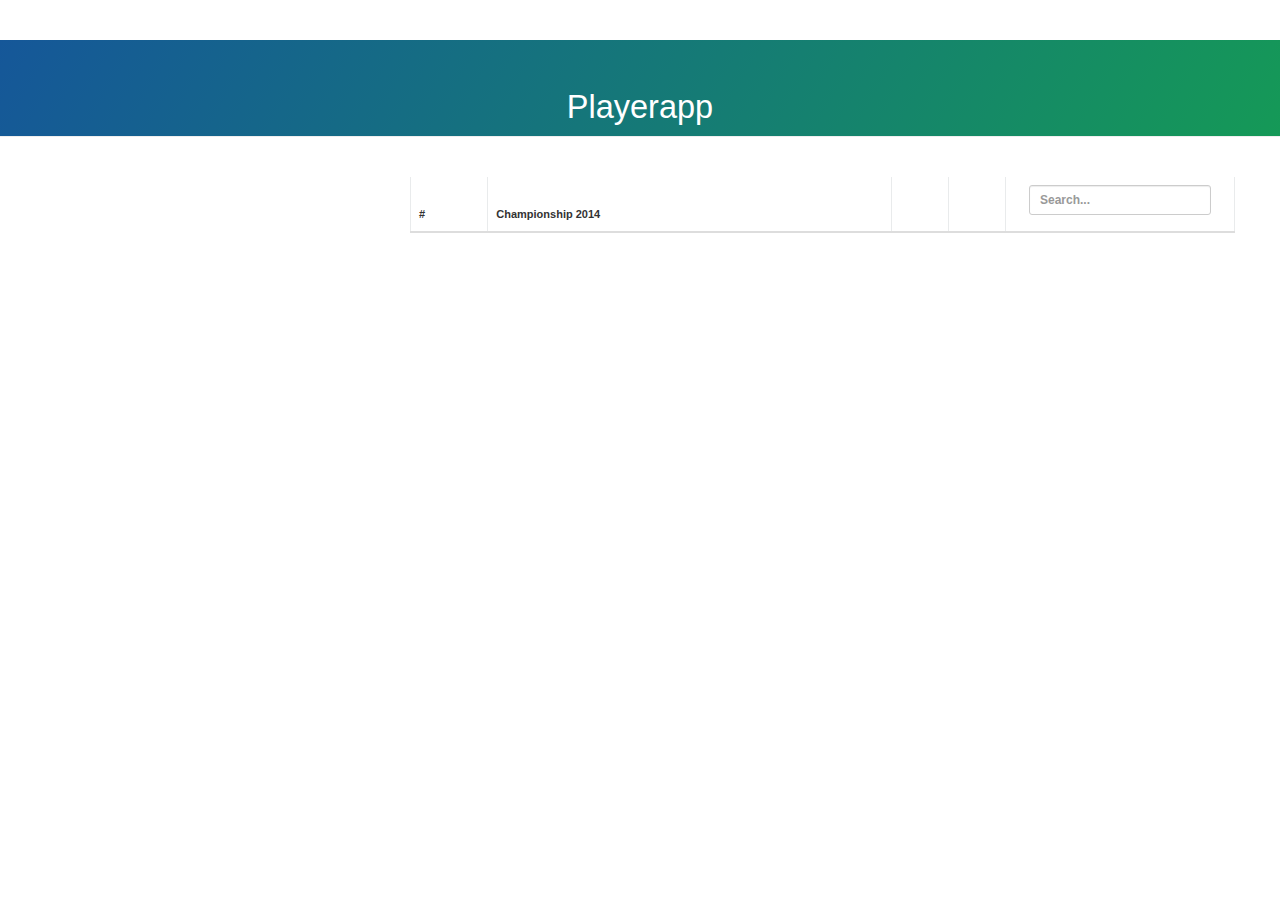
==== commit 207c0dbb: "index page updated" ====
--- a/index.html
+++ b/index.html
@@ -14,10 +14,6 @@
   <body>
     <section class="page-header">
       <h1 class="project-name">Playerapp</h1>
-      <h2 class="project-tagline"></h2>
-      <a href="https://github.com/abhi-das/playerapp" class="btn">View on GitHub</a>
-      <a href="https://github.com/abhi-das/playerapp/zipball/master" class="btn">Download .zip</a>
-      <a href="https://github.com/abhi-das/playerapp/tarball/master" class="btn">Download .tar.gz</a>
     </section>
     <section class="main-content">
       <div class="ts" ng-view> Test </div>
